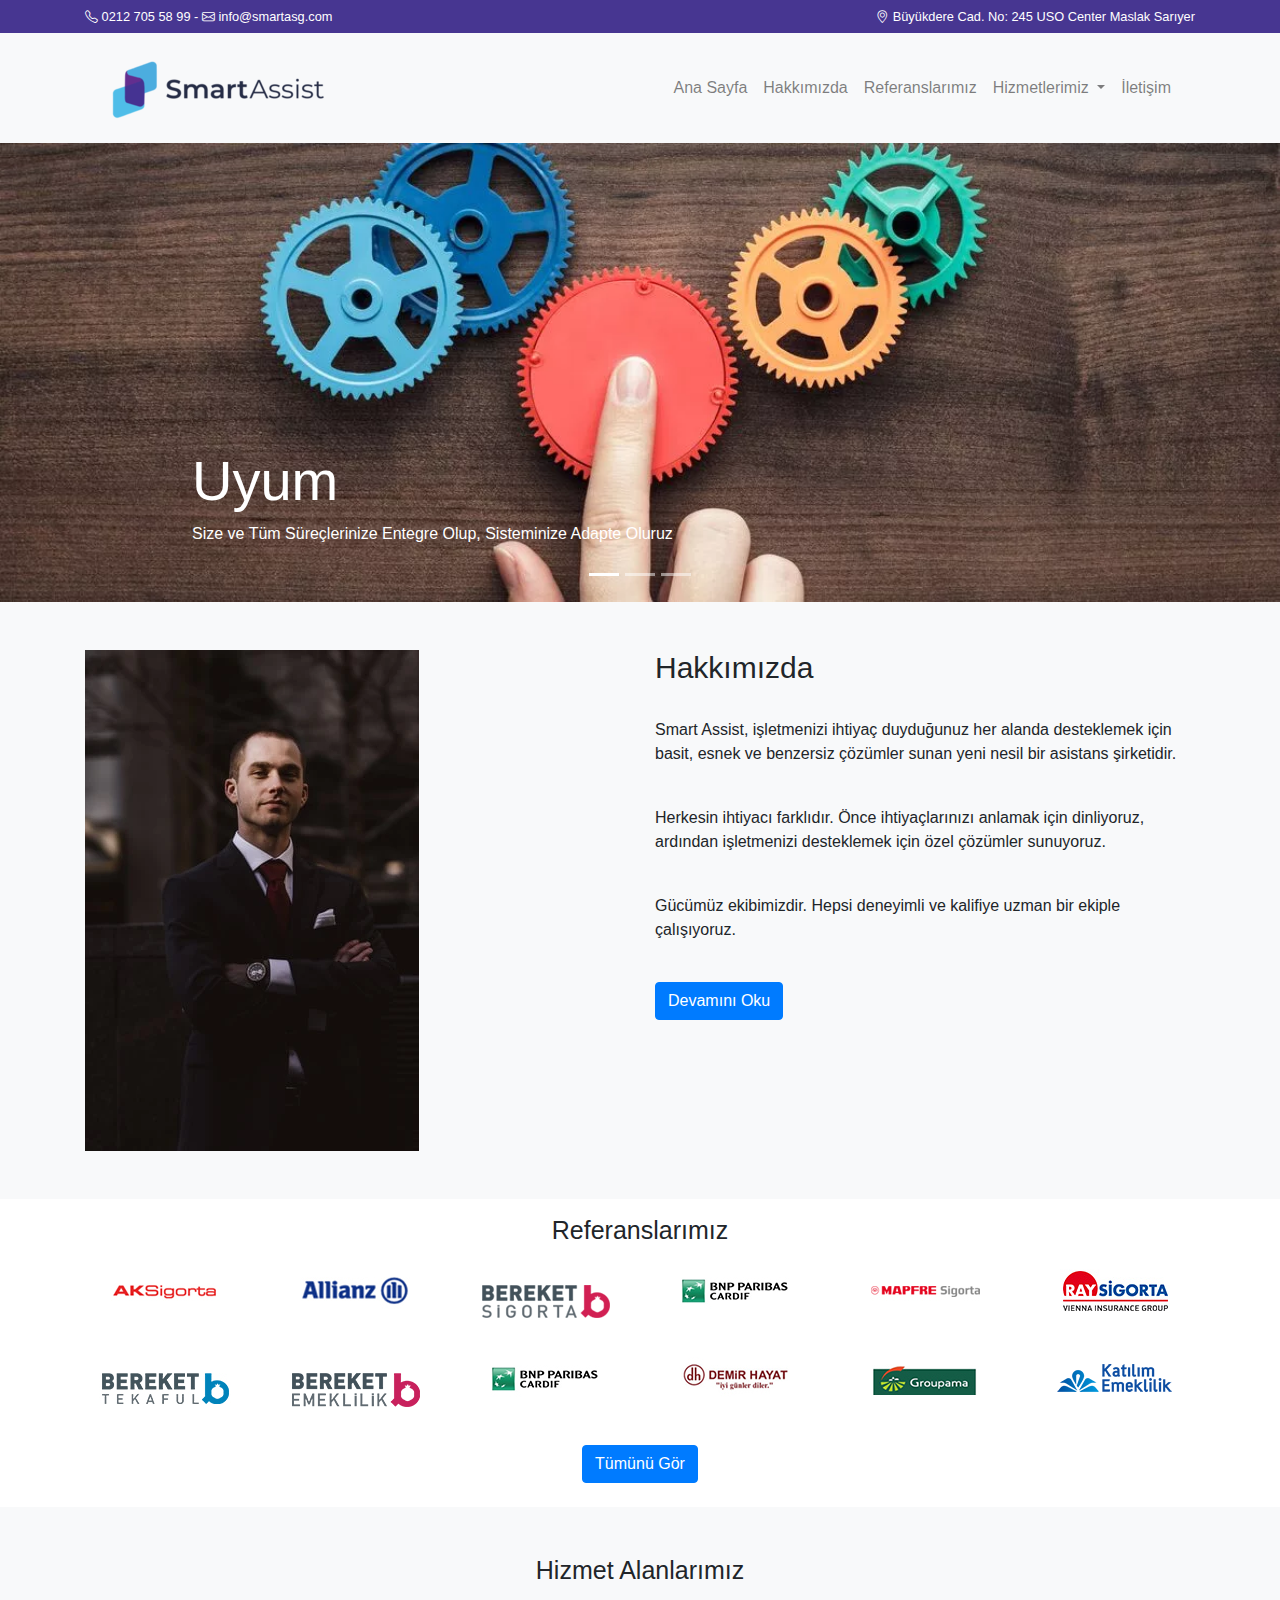
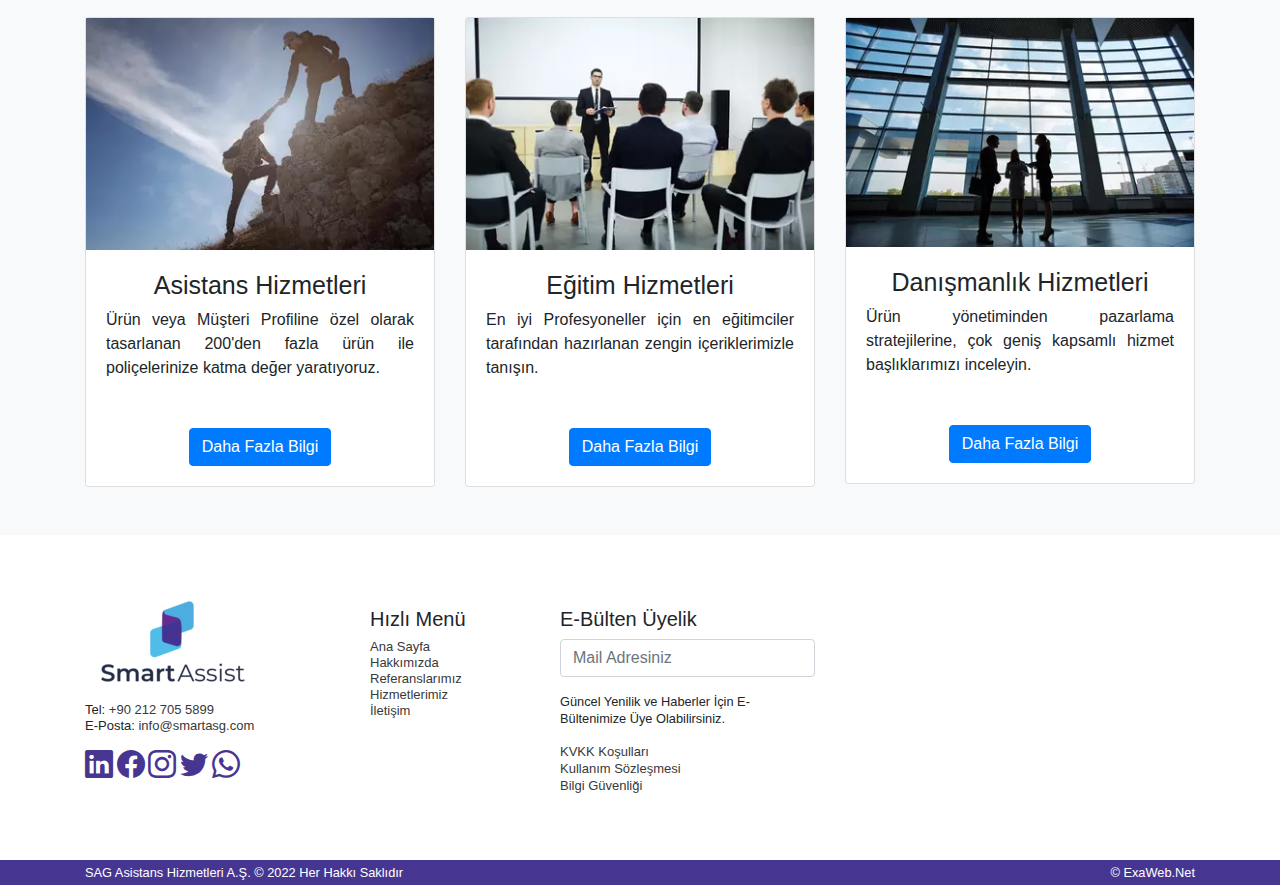
==== index.html @ 34349372 "start" ====
<!DOCTYPE html>
<html lang="en">

<head>
    <meta charset="UTF-8">
    <meta http-equiv="X-UA-Compatible" content="IE=edge">
    <meta name="viewport" content="width=device-width, initial-scale=1.0">
    <meta name="description" content="Smart Assist Asistans Danışmanlık Eğitim Hizmetleri">
    <link rel="shortcut icon" href="img/icon.png" type="image/x-icon">
    <!-- Css files (Bootstrap > Style) -->
    <link rel="stylesheet" href="css/bootstrap.min.css">
    <link rel="stylesheet" href="css/style.css">
    <title>Smart Assist</title>
</head>

<body>

    <!-- Header Section Start -->

    <section id="topHeader" class="py-1 text-white">
        <div class="container">
            <div class="row">
                <div class="col-md-6">
                    <small>
                    <a href="tel:+902127055899" class="bi bi-telephone"> 0212 705 58 99</a> -
                    <a href="mailto:info@smartasg.com" class="bi bi-envelope"> info@smartasg.com </a>
                   </small>
                </div>
                <div class="col-md-6 text-right">
                    <small>
                        <i class="bi bi-geo-alt"></i> Büyükdere Cad. No: 245 USO Center Maslak Sarıyer
                    </small>
                </div>
            </div>
        </div>
    </section>

    <section id="menu" class="bg-light">
        <div class="container">

            <nav class="navbar navbar-expand-lg navbar-light">
                <a class="navbar-brand" href="index.html"><img src="img/smart-assist-logo-232x84.png" alt="Smart Assist Logo"></a>
                <button class="navbar-toggler" type="button" data-toggle="collapse" data-target="#navbarNavDropdown" aria-controls="navbarNavDropdown" aria-expanded="false" aria-label="Toggle navigation">
    <span class="navbar-toggler-icon"></span>
</button>
                <div class="collapse navbar-collapse" id="navbarNavDropdown">
                    <ul class="navbar-nav ml-auto">
                        <li class="nav-item">
                            <a class="nav-link" href="index.html">Ana Sayfa</a>
                        </li>
                        <li class="nav-item">
                            <a class="nav-link" href="hakkimizda.html">Hakkımızda</a>
                        </li>
                        <li class="nav-item">
                            <a class="nav-link" href="referanslarimiz.html">Referanslarımız</a>
                        </li>
                        <li class="nav-item dropdown">
                            <a class="nav-link dropdown-toggle" href="#" id="navbarDropdownMenuLink" role="button" data-toggle="dropdown" aria-expanded="false">
                Hizmetlerimiz
            </a>
                            <div class="dropdown-menu" aria-labelledby="navbarDropdownMenuLink">
                                <a class="dropdown-item" href="asistans.html">Asistans</a>
                                <a class="dropdown-item" href="egitim.html">Eğitim</a>
                                <a class="dropdown-item" href="danismanlik.html">Danışmanlık </a>

                            </div>
                        </li>
                        <li class="nav-item">
                            <a class="nav-link" href="iletisim.html">İletişim</a>
                        </li>
                    </ul>
                </div>
            </nav>
        </div>
    </section>

    <!-- Header Section End -->

    <!-- Slider Section Start -->

    <section id="slider">
        <div class="container-fluid">
            <div class="row">
                <div class="col-12 px-0">
                    <div id="carouselExampleCaptions" class="carousel slide" data-ride="carousel">
                        <ol class="carousel-indicators">
                            <li data-target="#carouselExampleCaptions" data-slide-to="0" class="active"></li>
                            <li data-target="#carouselExampleCaptions" data-slide-to="1"></li>
                            <li data-target="#carouselExampleCaptions" data-slide-to="2"></li>
                        </ol>
                        <div class="carousel-inner">
                            <div class="carousel-item active">
                                <img src="img/s1.webp" class="d-block w-100" alt="web tasarım projelerim">
                                <div class="carousel-caption d-none d-md-block text-left">
                                    <h5 class="display-4">Uyum</h5>
                                    <p>Size ve Tüm Süreçlerinize Entegre Olup, Sisteminize Adapte Oluruz</p>
                                </div>
                            </div>
                            <div class="carousel-item">
                                <img src="img/s2.webp" class="d-block w-100" alt="grafik tasarım projelerim">
                                <div class="carousel-caption d-none d-md-block text-left">
                                    <h5 class="display-4">Destek</h5>
                                    <p>Daha İyiyi Bulmak İçin Birlikte Hareket Ederiz</p>
                                </div>
                            </div>
                            <div class="carousel-item">
                                <img src="img/s3.webp" class="d-block w-100" alt="dijital pazarlama projelerim">
                                <div class="carousel-caption d-none d-md-block text-left">
                                    <h5 class="display-4">Çözüm</h5>
                                    <p>En İyi Çözüme Giden Tüm Parçaları Birlikte Birleştiririz</p>
                                </div>
                            </div>
                        </div>
                    </div>

                </div>
            </div>
        </div>

    </section>

    <!-- Slider Section End -->


    <!-- Hakkımızda Section Start -->

    <section id="hakkimizda" class="bg-light">
        <div class="hakkimizda py-5">
            <div class="container">
                <div class="row">
                    <div class="col-md-6">
                        <img src="img/hakkimizda-334x501.webp" alt="Hakkımızda">
                    </div>
                    <div class="col-md-6">
                        <div class="text">
                            <h1>Hakkımızda</h1> <br>
                            <p>Smart Assist, işletmenizi ihtiyaç duyduğunuz her alanda desteklemek için basit, esnek ve benzersiz çözümler sunan yeni nesil bir asistans şirketidir.</p> <br>
                            <p>
                                Herkesin ihtiyacı farklıdır. Önce ihtiyaçlarınızı anlamak için dinliyoruz, ardından işletmenizi desteklemek için özel çözümler sunuyoruz.
                            </p> <br>

                            <p>Gücümüz ekibimizdir. Hepsi deneyimli ve kalifiye uzman bir ekiple çalışıyoruz.</p> <br>

                            <a href="hakkimizda.html"> <button class="btn btn-primary">Devamını Oku</button> </a>

                        </div>
                    </div>
                </div>
            </div>
        </div>
    </section>

    <!-- Hakkımızda Section End -->


    <!-- Referans Section Start -->


    <section id="referans" class="text-center">
        <div class="container">
            <h2 class="text-center py-3">Referanslarımız</h2>
            <div class="row">
                <div class="col-md-2">
                    <img src="img/aksigorta.jpg" alt="Ak Sigorta">
                </div>
                <div class="col-md-2">
                    <img src="img/allianz.jpg" alt="Allianz Sigorta">
                </div>
                <div class="col-md-2">
                    <img src="img/bereketsigorta.png" alt="Bereket Sigorta">
                </div>
                <div class="col-md-2">
                    <img src="img/bnpparabiascardif.jpg" alt="BNP Cardiff">
                </div>
                <div class="col-md-2">
                    <img src="img/mapfresigorta.jpg" alt="Mapfre Sigorta">
                </div>
                <div class="col-md-2">
                    <img src="img/raysigorta.jpg" alt="Ray Sigorta">
                </div>

            </div> <br>

            <div class="row">
                <div class="col-md-2">
                    <img src="img/berekettekaful.jpg" alt="Bereket Tekaful">
                </div>
                <div class="col-md-2">
                    <img src="img/bereketemeklilik.png" alt="Bereket Emeklilik">
                </div>
                <div class="col-md-2">
                    <img src="img/bnpparabiascardif.jpg" alt="BNP Cardiff Emeklilik">
                </div>
                <div class="col-md-2">
                    <img src="img/demirhayat.jpg" alt="Demir Hayat">
                </div>
                <div class="col-md-2">
                    <img src="img/groupama.jpg" alt="Groupama Sigorta">
                </div>
                <div class="col-md-2">
                    <img src="img/katilimemeklilik.png" alt="Katılım Emeklilik">
                </div>

            </div> <br>
            <a href="referanslarimiz.html"> <button class="btn btn-primary">Tümünü Gör</button> </a>
        </div>
        <br>
    </section>


    <!-- Referans Section End -->

    <!-- Hizmetlerimiz Section Start -->

    <section id="hizmetlerim" class="bg-light py-5">
        <div class="container">
            <h3 class="text-center">Hizmet Alanlarımız</h3> <br>
            <div class="row">



                <div class="col-md-4">
                    <div class="card bg-acikMavi">
                        <img src="img/asistans-360x240.webp" alt="Asistans Hizmetleri">
                        <div class="card-body text-center">
                            <h2>Asistans Hizmetleri</h2>
                            <p class="text-justify mb-5"> Ürün veya Müşteri Profiline özel olarak tasarlanan 200'den fazla ürün ile poliçelerinize katma değer yaratıyoruz.
                            </p>
                            <a href="asistans.html"><button class="btn btn-primary"> Daha Fazla Bilgi</button> </a>

                        </div>
                    </div>
                </div>
                <div class="col-md-4">
                    <div class="card bg-acikMavi">
                        <img src="img/egitim-360x240.webp" alt="Eğitim Hizmetleri">
                        <div class="card-body text-center">
                            <h2>Eğitim Hizmetleri</h2>
                            <p class="text-justify mb-5"> En iyi Profesyoneller için en eğitimciler tarafından hazırlanan zengin içeriklerimizle tanışın.
                            </p>
                            <a href="egitim.html"><button class="btn btn-primary"> Daha Fazla Bilgi</button> </a>

                        </div>
                    </div>
                </div>
                <div class="col-md-4">
                    <div class="card bg-acikMavi">
                        <img src="img/danismanlik-360x237.webp" alt="Danışmanlık Hizmetleri">
                        <div class="card-body text-center">
                            <h2>Danışmanlık Hizmetleri</h2>
                            <p class="text-justify mb-5"> Ürün yönetiminden pazarlama stratejilerine, çok geniş kapsamlı hizmet başlıklarımızı inceleyin.
                            </p>
                            <a href="danismanlik.html"><button class="btn btn-primary"> Daha Fazla Bilgi</button> </a>

                        </div>
                    </div>
                </div>


            </div>
        </div>

    </section>


    <!-- Hizmetlerimiz Section End -->

    <!-- Footer Section Start -->

    <footer id="footer" class="pt-5 pb-4">
        <div class="container">
            <div class="row">
                <div class="col-md-3" style="font-size: 13px;">
                    <a href="index.html"> <img src="img/smart-assist-logo-175x119.png" alt="Smart Assist Logo"></a> <br> Tel: <a href="tel:+902127055899">+90 212 705 5899</a> <br> E-Posta: <a href="mailto:info@smartasg.com">info@smartasg.com</a> <br><br>
                    <a href="https://linkedin.com" target="_blank"> <i class="bi bi-linkedin"></i></a>
                    <a href="https://www.facebook.com/profile.php?id=100078355154944" target="_blank"> <i class="bi bi-facebook"></i></a>
                    <a href="https://www.instagram.com/smartassistasg/" target="_blank"> <i class="bi bi-instagram"></i></a>
                    <a href="https://twitter.com" target="_blank"> <i class="bi bi-twitter"></i></a>
                    <a href="https://wa.me/02127055899" target="_blank"> <i class="bi bi-whatsapp"></i></a>
                </div> <br>
                <div class="col-md-2 my-4" style="font-size: 13px">
                    <h5 class="lead">Hızlı Menü</h5>
                    <a href="index.html">Ana Sayfa</a> <br>
                    <a href="hakkimizda.html">Hakkımızda</a> <br>
                    <a href="referanslarimiz.html">Referanslarımız</a> <br>
                    <a href="hizmetlerimiz.html">Hizmetlerimiz</a> <br>
                    <a href="iletisim.html">İletişim</a> <br>
                </div>
                <div class="col-md-3 my-4">
                    <h5 class="lead">E-Bülten Üyelik</h5>
                    <form method="post">
                        <div class="form-group mb-0">
                            <input type="email" name="email" class="form-control" placeholder="Mail Adresiniz">
                        </div>
                    </form> <br>
                    <small>Güncel Yenilik ve Haberler İçin E-Bültenimize Üye Olabilirsiniz.</small> <br><br>
                    <a href="kvkk.html" style="font-size: 13px;">KVKK Koşulları</a> <br>
                    <a href="kvkk.html" style="font-size: 13px;">Kullanım Sözleşmesi</a> <br>
                    <a href="kvkk.html" style="font-size: 13px;">Bilgi Güvenliği</a>

                </div>
                <div class="col-md-4">
                    <iframe src="https://www.google.com/maps/embed?pb=!1m18!1m12!1m3!1d3006.038987897314!2d29.02257321535407!3d41.11183957929048!2m3!1f0!2f0!3f0!3m2!1i1024!2i768!4f13.1!3m3!1m2!1s0x14cab5e64fee414d%3A0xc6f3952ed0fff314!2sSmart%20Assist!5e0!3m2!1str!2str!4v1649598116773!5m2!1str!2str"
                        width="400" height="250" style="border:0;" allowfullscreen="" loading="lazy" referrerpolicy="no-referrer-when-downgrade"></iframe>
                </div>
            </div>
        </div>
    </footer>
    <section id="bottomFooter" class="py1 text-white">
        <div class="container">
            <div class="row">
                <div class="col-md-6">
                    <small>SAG Asistans Hizmetleri A.Ş. &copy; 2022 Her Hakkı Saklıdır</small>
                </div>
                <div class="col-md-6 text-right">
                    <small>
                        <a href="https://exaweb.net" target="_blank" class="text-decoration-none text-white">&copy; ExaWeb.Net</a>  
                    </small>
                </div>
            </div>
        </div>


    </section>



    <!-- Footer Section End -->


    <!-- JS Files (Jquery > Popper > Bootstrap) -->
    <script src="js/jquery.slim.min.js"></script>
    <script src="js/popper.min.js"></script>
    <script src="js/bootstrap.min.js"></script>
</body>

</html>
---- css/style.css ----
@import url("https://cdn.jsdelivr.net/npm/bootstrap-icons@1.8.1/font/bootstrap-icons.css");
h1 {
    font-size: 30px;
}

h2 {
    font-size: 25px !important;
}

h3 {
    font-size: 25px !important;
}

h4 {
    font-size: 20px !important;
}

a {
    text-decoration: none !important;
}

#topHeader a {
    color: #fff;
}

#topHeader {
    background-color: #473691;
    line-height: 24px !important;
}

#footer a,
#content a {
    color: #393939;
}

#footer .bi {
    font-size: 28px;
    color: #473691;
}

#footer .bi:hover,
#content .bi:hover {
    color: #17a2b8;
    transition: .5s;
}

#footer {
    line-height: 16px;
}

#bottomFooter {
    background-color: #473691;
    line-height: 24px !important;
}

#iletisimBanner {
    background-image: url(../img/iletisim-1200x400.webp);
    background-size: cover;
    background-position: center center;
    background-repeat: no-repeat;
}

.py-15 {
    padding-top: 150px;
    padding-bottom: 150px;
}

#iletisimInfo i {
    font-size: 34px;
    color: #473691;
}

#iletisimInfo a {
    color: #473691;
}

#iletisimInfo .bi:hover,
#content .bi:hover {
    color: #17a2b8;
    transition: .5s;
}
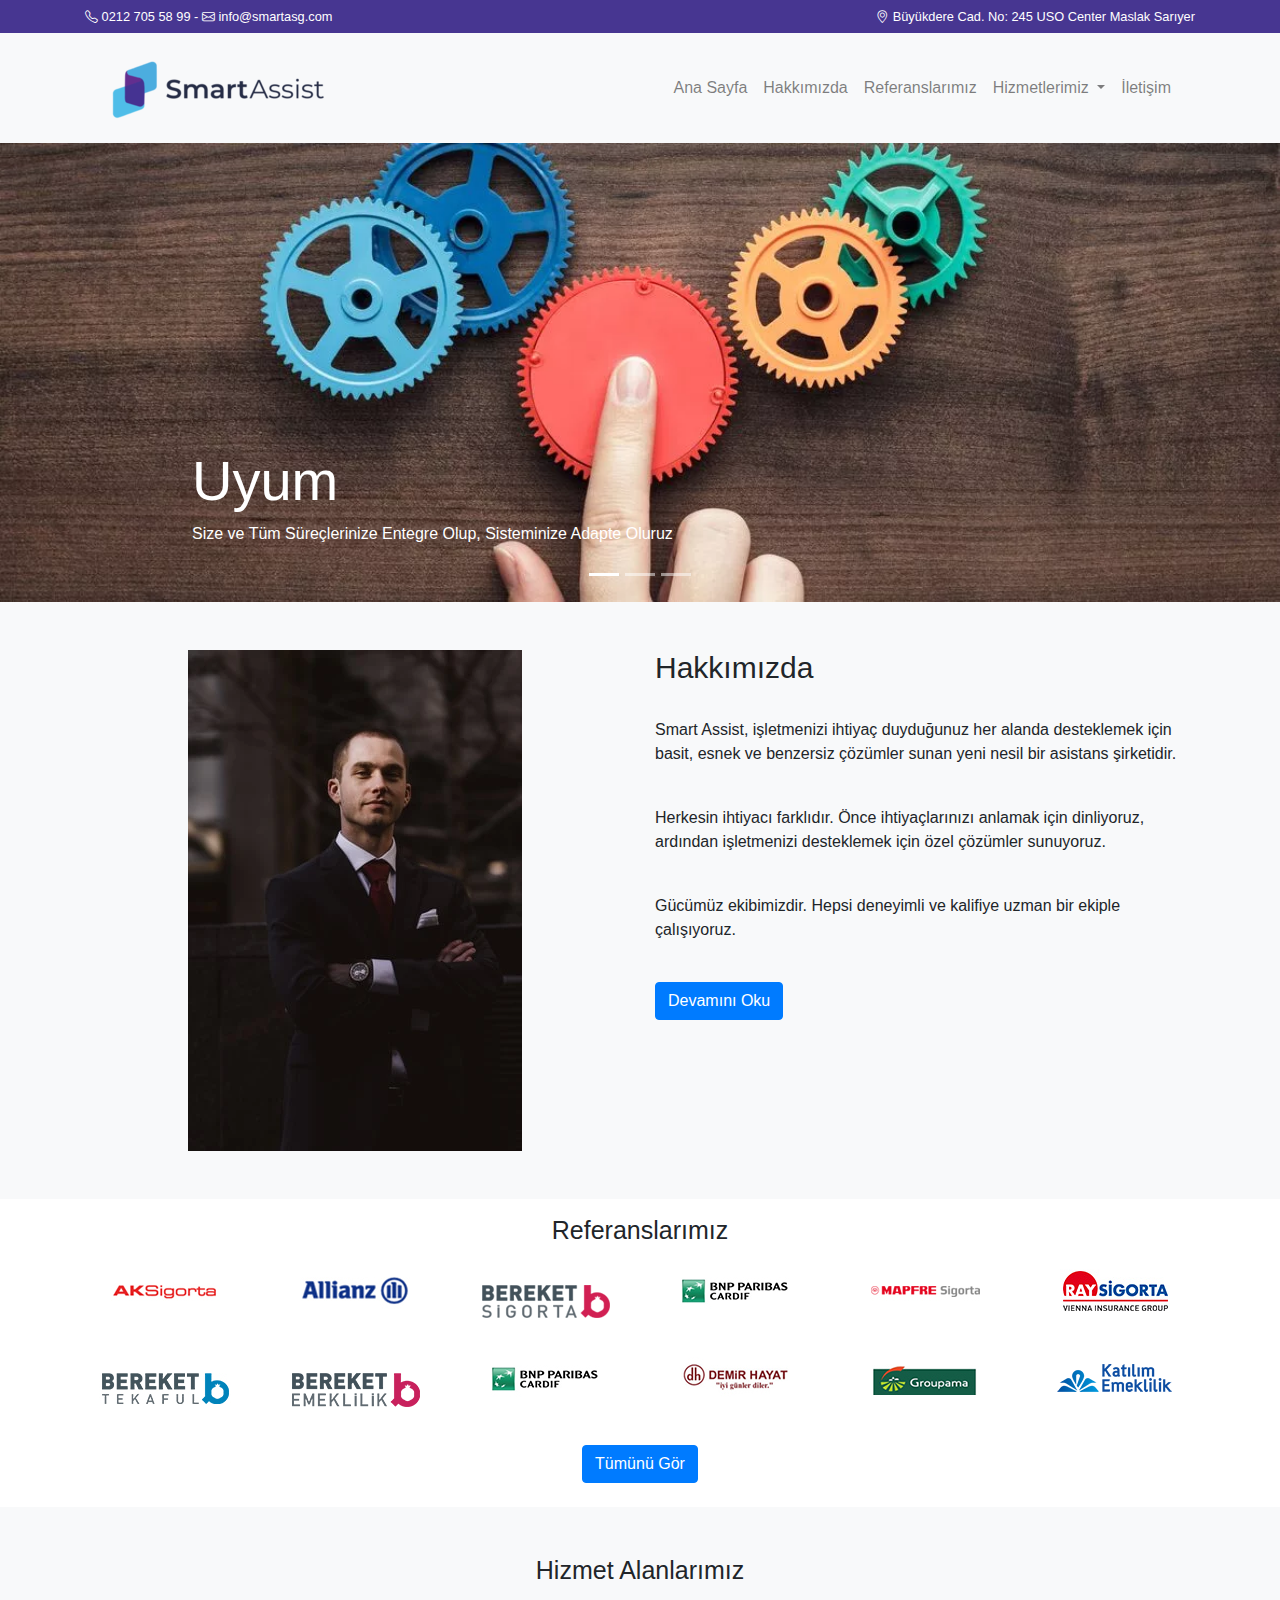
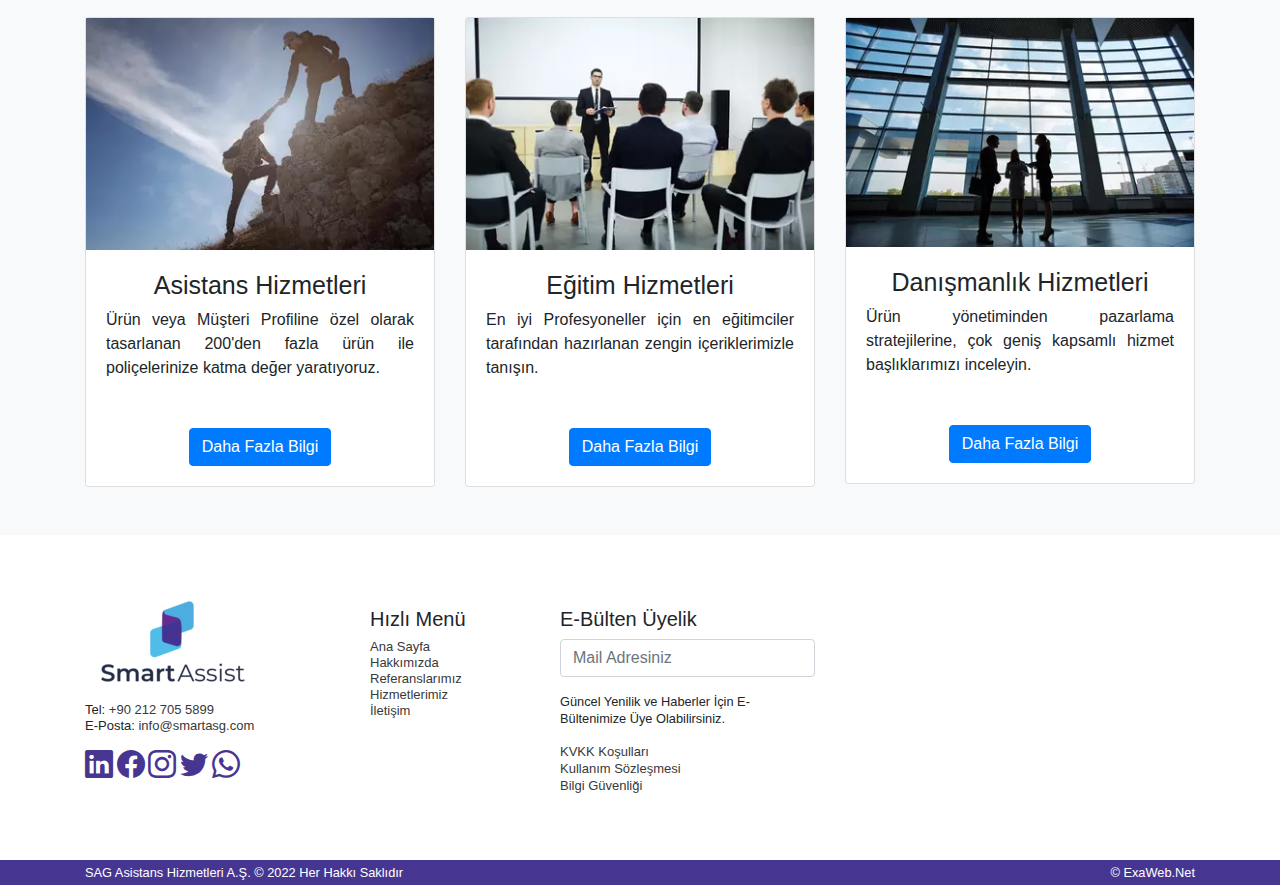
==== commit be8e43c6: "mobile css" ====
--- a/index.html
+++ b/index.html
@@ -10,7 +10,7 @@
     <!-- Css files (Bootstrap > Style) -->
     <link rel="stylesheet" href="css/bootstrap.min.css">
     <link rel="stylesheet" href="css/style.css">
-    <title>Smart Assist</title>
+    <title>Ana Sayfa - Smart Assist</title>
 </head>
 
 <body>
@@ -128,7 +128,7 @@
         <div class="hakkimizda py-5">
             <div class="container">
                 <div class="row">
-                    <div class="col-md-6">
+                    <div class="col-md-6 text-center">
                         <img src="img/hakkimizda-334x501.webp" alt="Hakkımızda">
                     </div>
                     <div class="col-md-6">
--- a/css/style.css
+++ b/css/style.css
@@ -78,4 +78,65 @@
 #content .bi:hover {
     color: #17a2b8;
     transition: .5s;
+}
+
+#hakkimizdaBanner {
+    background-image: url(../img/hakkimizda-1200x600.webp);
+    background-size: cover;
+    background-position: center center;
+    background-repeat: no-repeat;
+}
+
+#referansBanner {
+    background-image: url(../img/referans-1200x675.webp);
+    background-size: cover;
+    background-position: center center;
+    background-repeat: no-repeat;
+}
+
+#asistansBanner {
+    background-image: url(../img/asistans-banner-1200x795.webp);
+    background-size: cover;
+    background-position: center center;
+    background-repeat: no-repeat;
+}
+
+#egitimBanner {
+    background-image: url(../img/egitim-banner-1200x800.webp);
+    background-size: cover;
+    background-position: center center;
+    background-repeat: no-repeat;
+}
+
+#danismanlikBanner {
+    background-image: url(../img/danismanlik-banner-1200x800.webp);
+    background-size: cover;
+    background-position: center center;
+    background-repeat: no-repeat;
+}
+
+#kvkkBanner {
+    background-image: url(../img/kvkk-banner-1200x800.webp);
+    background-size: cover;
+    background-position: center center;
+    background-repeat: no-repeat;
+}
+
+@media (max-width:768px) {
+    #topHeader .col-md-6:nth-child(2) {
+        text-align: center !important;
+    }
+    #topHeader {
+        text-align: center !important;
+    }
+    #bottomFooter .col-md-6:nth-child(2) {
+        text-align: center !important;
+    }
+    #bottomFooter {
+        text-align: center !important;
+    }
+    #projeler .col-md-6:nth-child(2),
+    #projeler .col-md-6:nth-child(4) {
+        margin-top: 20px !important;
+    }
 }